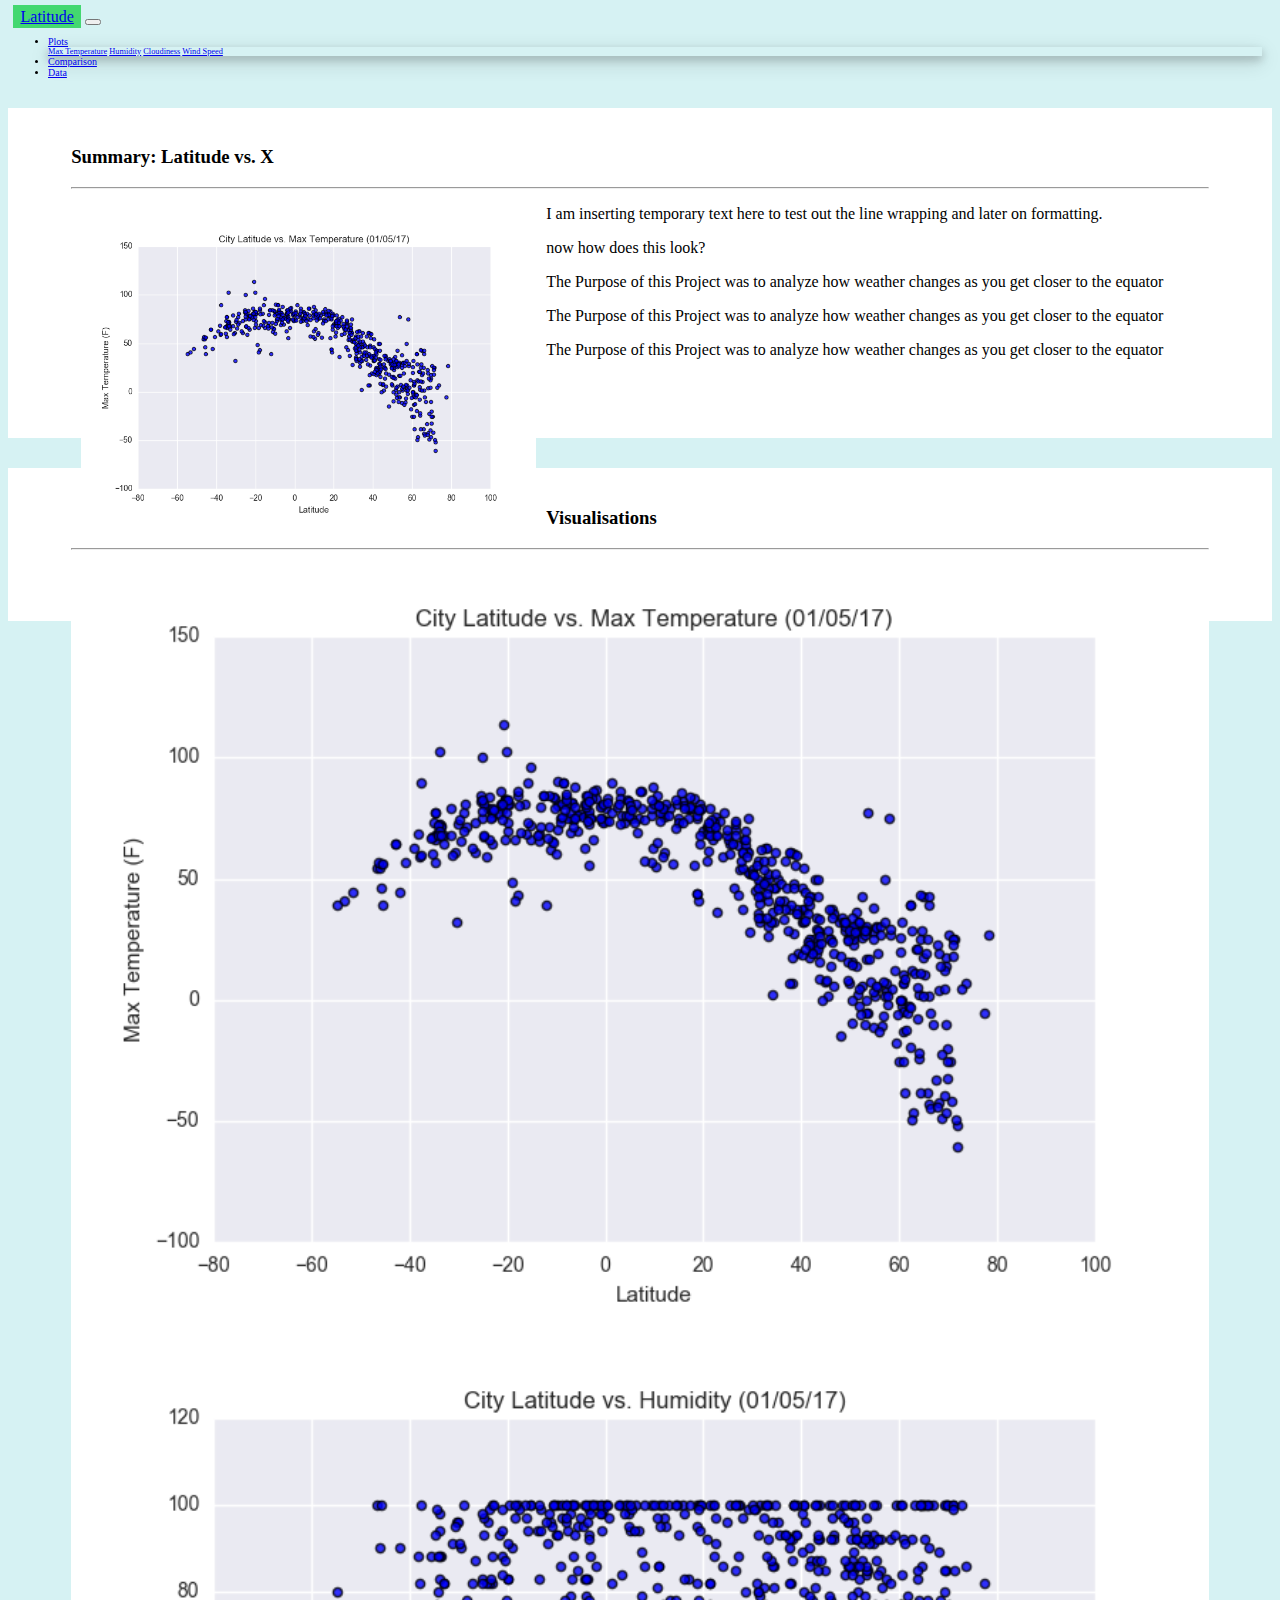
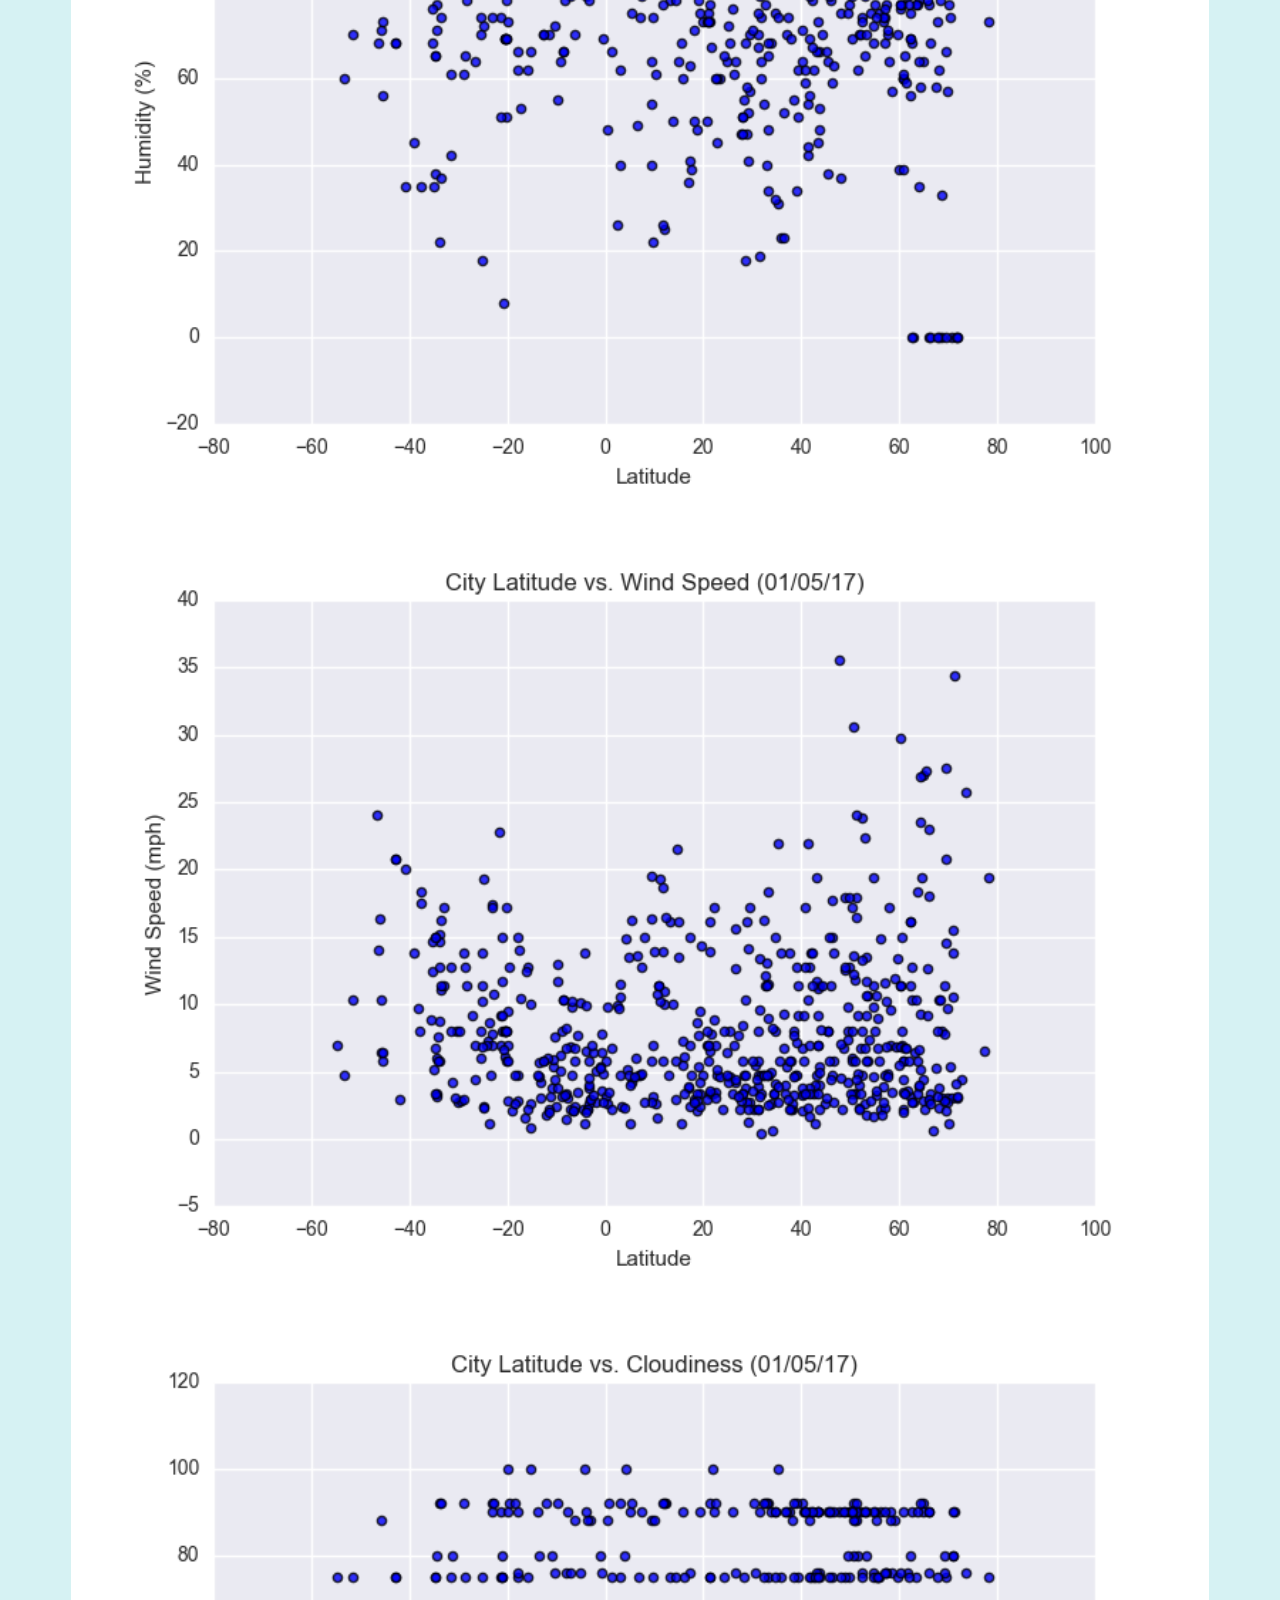
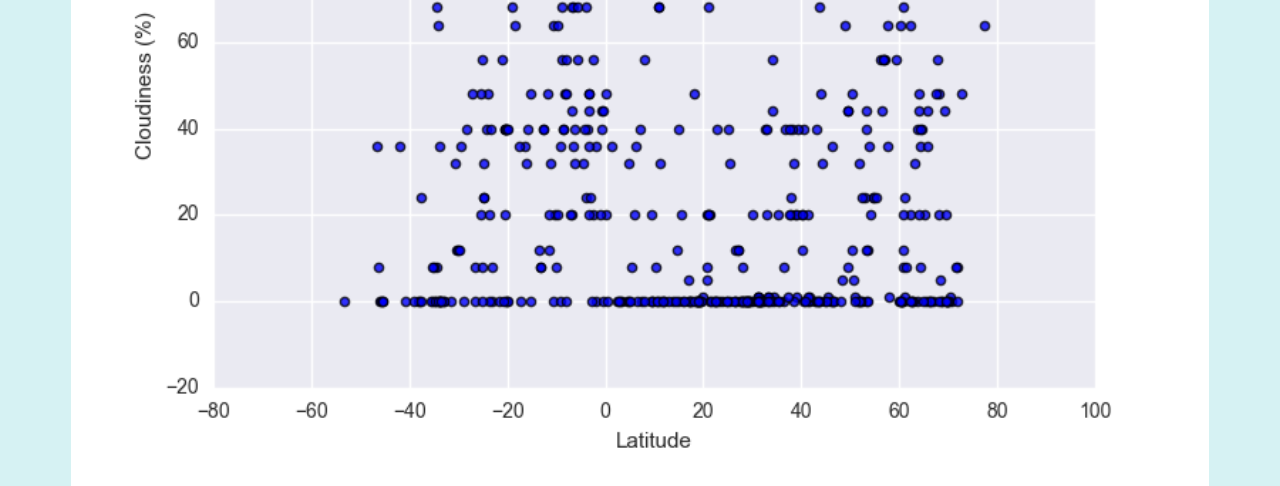
==== Index.html @ 054fb44e "create index and mystyle files" ====
<!DOCTYPE html>
<html lang="en">




    <head>
        <meta charset="UTF-8">
        
        <link href="https://cdn.jsdelivr.net/npm/bootstrap@5.0.2/dist/css/bootstrap.min.css" rel="stylesheet" integrity="sha384-EVSTQN3/azprG1Anm3QDgpJLIm9Nao0Yz1ztcQTwFspd3yD65VohhpuuCOmLASjC" crossorigin="anonymous">
        <title>Web Assignment</title>
        <link rel="stylesheet" href="mystyle.css">

    </head>
      
    <body>
      
        <nav class="navbar navbar-expand-md navbar-light bg-light">
            <a class="navbar-brand" href="Index.html">Latitude</a>


            <button class="navbar-toggler" type="button" data-bs-toggle="collapse" data-bs-target="#navbarSupportedContent" aria-controls="navbarSupportedContent" aria-expanded="false" aria-label="Toggle navigation">
              <span class="navbar-toggler-icon"></span>
            </button>

            <div class="collapse navbar-collapse justify-content-end" id="navbarSupportedContent">
              <ul class="navbar-nav mr-auto">
                <li class="nav-item dropdown">
                  <a class="nav-link dropdown-toggle" href="#" id="navbarDropdown" role="button" data-bs-toggle="dropdown" aria-haspopup="true" aria-expanded="false">
                    Plots
                  </a>
                  <div class="dropdown-menu" aria-labelledby="navbarDropdown">
                    <a class="dropdown-item" href="#">Max Temperature</a>
                    <a class="dropdown-item" href="#">Humidity</a>
                    <a class="dropdown-item" href="#">Cloudiness</a>
                    <a class="dropdown-item" href="#">Wind Speed</a>
                  </div>
                </li>
                <li class="nav-item">
                  <a class="nav-link" href="#">Comparison</a>
                </li>
                <li class="nav-item">
                    <a class="nav-link" href="#">Data</a>
                </li>
                <div class="dropdown-divider"></div>
              </ul>

            </div>
        </nav>

        <div class="container">
            <!--Normally these medium columns go full wide on small screen sizes-->
            <div class="row">
              
              <div class="col-md-8">
                <div class="col-md-12">
                <h3>Summary: Latitude vs. X</h3>
                <hr>
                <div class="square">
                  <div> 
                <p><img class="img-Analysis" src="Resources/assets/images/lat_vs_max_temp.png" alt="GROOOONK"               
                > 
                I am inserting temporary text here to test out the line wrapping and later on formatting. 
                <p>now how does this look?</p>
                <p>The Purpose of this Project was to analyze how weather changes as you get closer to the equator</p>
                </p>
                <p>The Purpose of this Project was to analyze how weather changes as you get closer to the equator</p>
              </p>
              <p>The Purpose of this Project was to analyze how weather changes as you get closer to the equator</p>
                </p>
                  </div>
               
                </p>
              </div>
                </div>
              </div>
              <div class="col-md-4">
                <div class="col-md-12">
                <h3>Visualisations</h3>
                <hr>
                  <div class="row">
                    <div class="col-md-6 col-3">
                      <img  src="Resources/assets/images/lat_vs_max_temp.png" alt="GROOOONK"> 
                    </div>
                    <div class="col-md-6 col-3">
                      <img  src="Resources/assets/images/lat_vs_humidity.png" alt="GROOOONK"> 
                    </div>

                    <div class="col-md-6 col-3">
                      <img  src="Resources/assets/images/lat_vs_wind_speed.png" alt="GROOOONK"> 
                    </div>
                    <div class="col-md-6 col-3">
                      <img  src="Resources/assets/images/lat_vs_cloudiness.png" alt="GROOOONK"> 
                    </div>
                    </div>
                  </div>
            </div>

        
        
        <script src="https://cdn.jsdelivr.net/npm/bootstrap@5.0.2/dist/js/bootstrap.bundle.min.js" integrity="sha384-MrcW6ZMFYlzcLA8Nl+NtUVF0sA7MsXsP1UyJoMp4YLEuNSfAP+JcXn/tWtIaxVXM" crossorigin="anonymous"></script>

    </body>

</html>
---- mystyle.css ----
body{
  background-color: rgb(214, 242, 243);
  font-family: "Times New Roman", Times, serif;
}

.navbar-brand{ 
              background-color: rgb(67, 216, 112);         
              padding-top: 3px ;
              padding-right: 7.5px;
              padding-bottom: 3px ;
              padding-left: 7.5px ;
              margin-left: 5px;
              margin-bottom: -10.5px;
              }

ul.navbar-nav{
              font-size: x-small;
              padding-right: 10px;
              padding-bottom: 10px;
              margin-bottom: -10.5px;}

div.dropdown-menu{
                  font-size: smaller;
                  padding-right: 0px;
                  border:0px;
                  outline:0px;
                  border-radius: 0;
                  box-shadow: 0 4px 8px 0 rgba(0, 0, 0, 0.2), 0 6px 20px 0 rgba(0, 0, 0, 0.19);
                  }

.dropdown-divider{margin: 0px;}

.col-md-12{
            background-color: white;
            margin-top: 30px;
            padding-top: 20px;
            padding-bottom: 5%;
            padding-right: 5%;
            padding-left: 5%;
          }

img{
    position : relative;
    width : 100%;
    height : 100%;
    float : left;
    }
    
.img-Analysis{
              float: left;
              padding:10px;
              border: none;
              width: 40%;
              height: 30%;
            }

.current{border: 1px;}

@media (max-width: 768px) {
  body{
    background-color: white;
  }
  .navbar.bg-light {
    background-color: rgb(67, 216, 112)!important; 
  }   

  .col-md-12 {
    padding:0;
  }

  .navbar-collapse{
    background-color: #F8F8F8!important;
    margin-top: 20px;
    margin-bottom: -20px;}
  }

  .dropdown-menu{
    box-shadow: none;
    padding-right: 768px;
    }
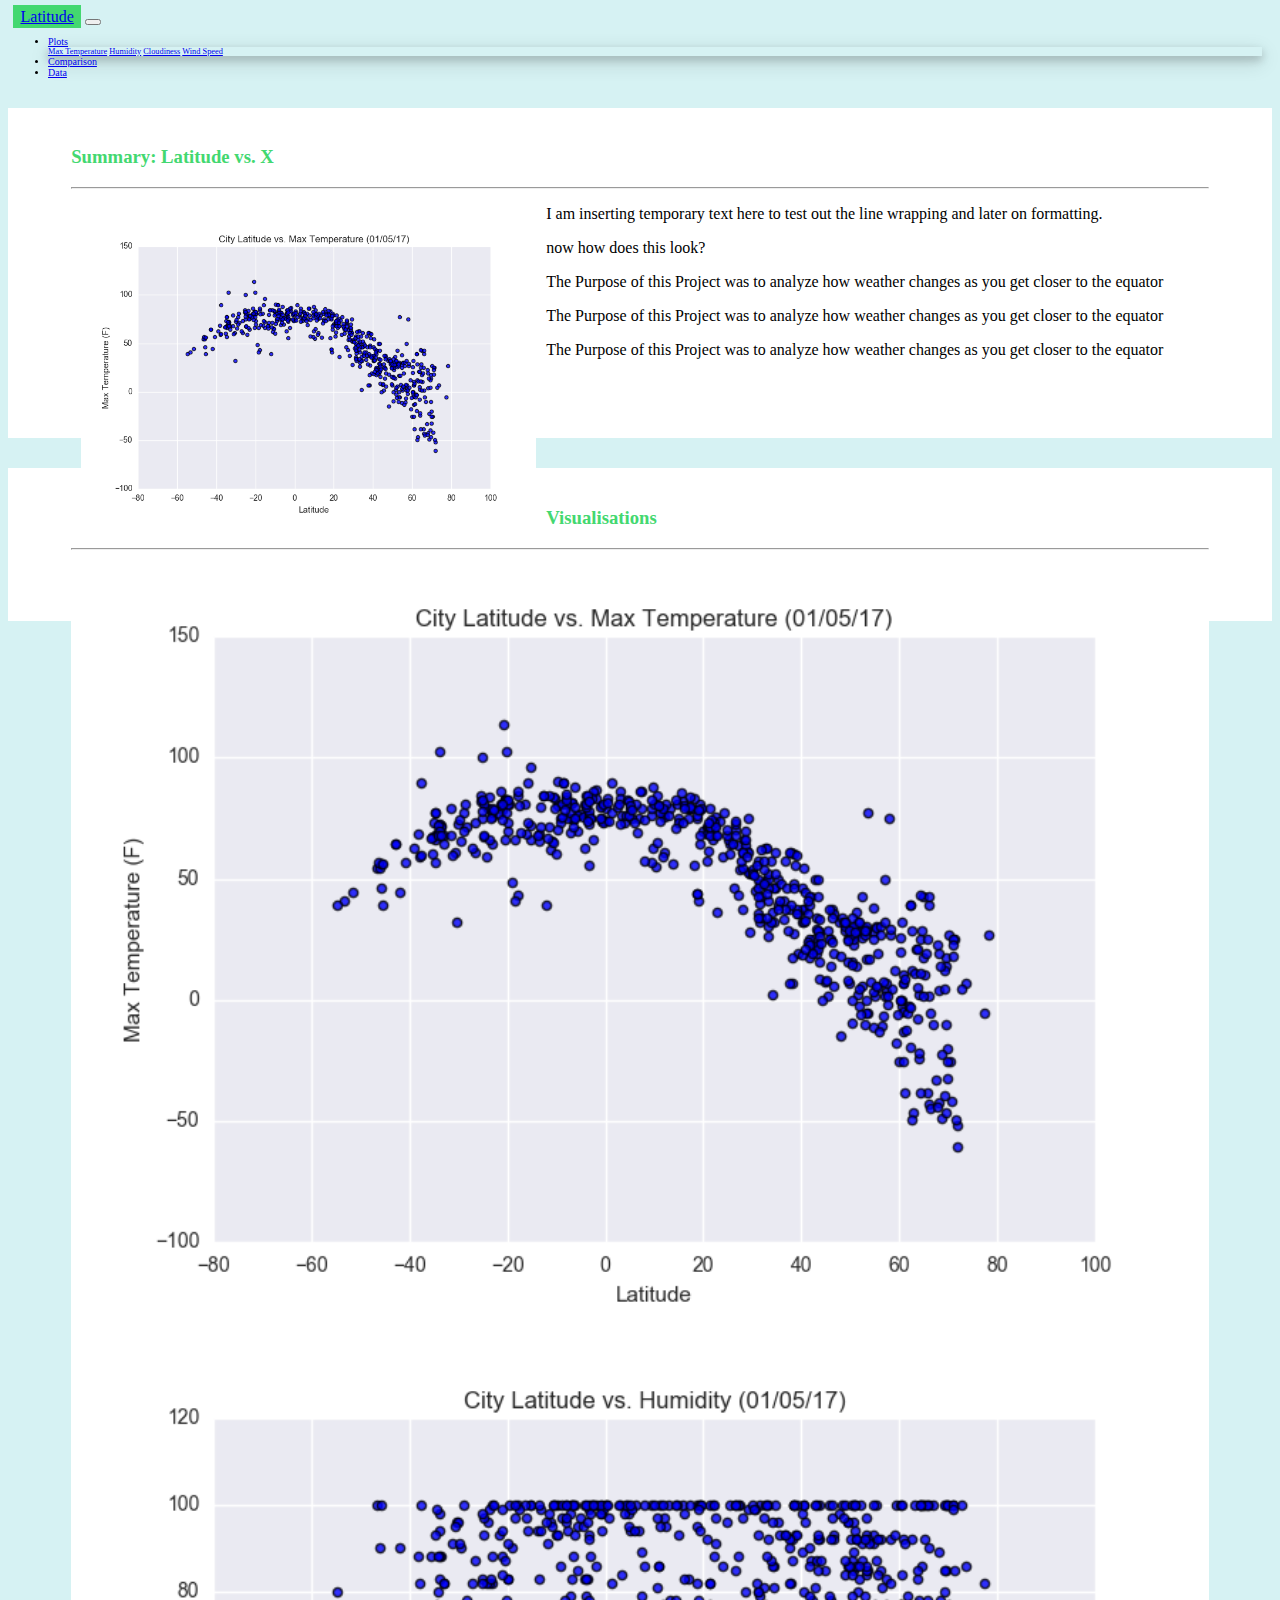
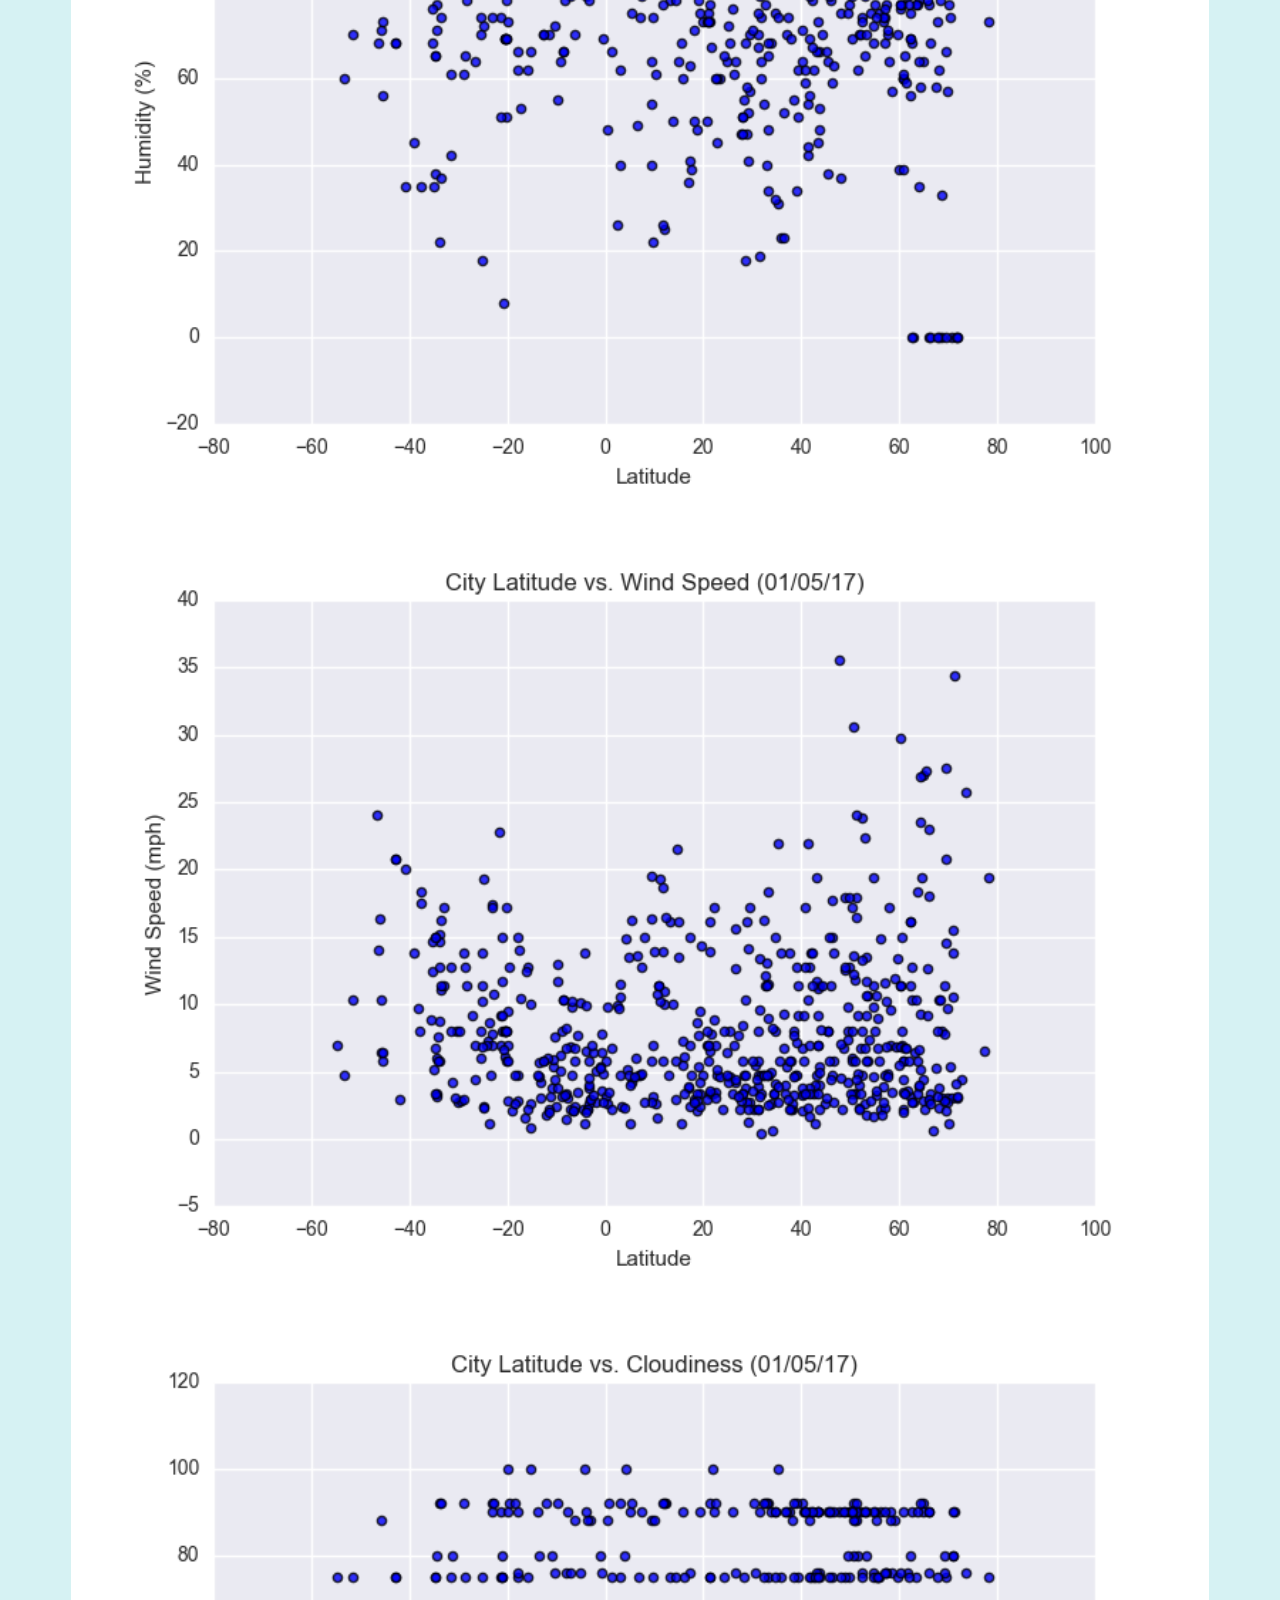
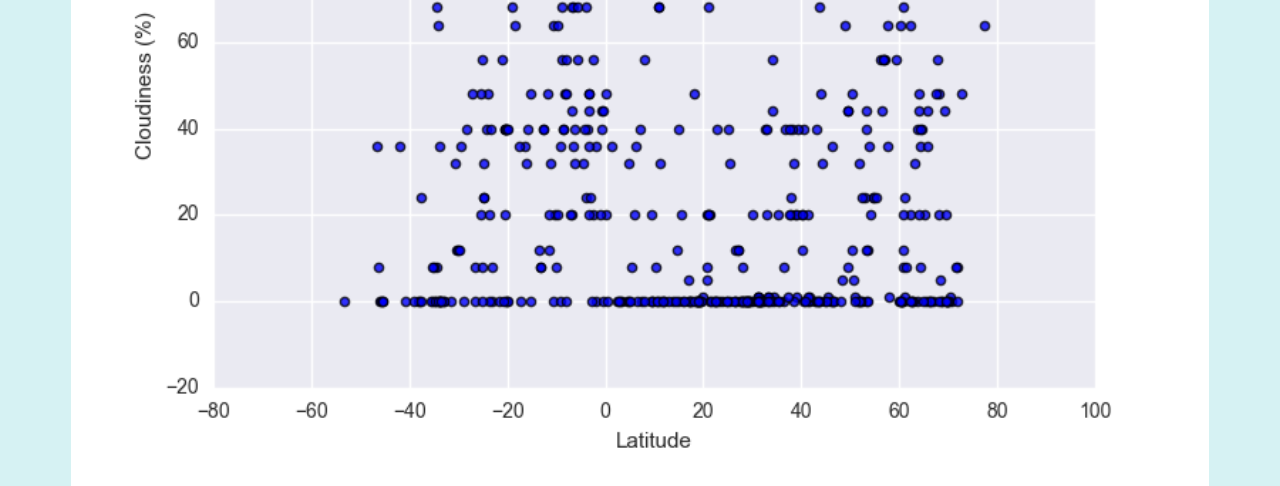
==== commit cafe46d0: "rename index in all files" ====
--- a/Index.html
+++ b/Index.html
@@ -1,8 +1,5 @@
 <!DOCTYPE html>
 <html lang="en">
-
-
-
 
     <head>
         <meta charset="UTF-8">
@@ -16,7 +13,7 @@
     <body>
       
         <nav class="navbar navbar-expand-md navbar-light bg-light">
-            <a class="navbar-brand" href="Index.html">Latitude</a>
+            <a class="navbar-brand" href="index.html">Latitude</a>
 
 
             <button class="navbar-toggler" type="button" data-bs-toggle="collapse" data-bs-target="#navbarSupportedContent" aria-controls="navbarSupportedContent" aria-expanded="false" aria-label="Toggle navigation">
@@ -30,17 +27,17 @@
                     Plots
                   </a>
                   <div class="dropdown-menu" aria-labelledby="navbarDropdown">
-                    <a class="dropdown-item" href="#">Max Temperature</a>
-                    <a class="dropdown-item" href="#">Humidity</a>
-                    <a class="dropdown-item" href="#">Cloudiness</a>
-                    <a class="dropdown-item" href="#">Wind Speed</a>
+                    <a class="dropdown-item" href="Max_temp.html">Max Temperature</a>
+                    <a class="dropdown-item" href="hummidity.html">Humidity</a>
+                    <a class="dropdown-item" href="cloudiness.html">Cloudiness</a>
+                    <a class="dropdown-item" href="windspeed.html">Wind Speed</a>
                   </div>
                 </li>
                 <li class="nav-item">
-                  <a class="nav-link" href="#">Comparison</a>
+                  <a class="nav-link" href="comparison.html">Comparison</a>
                 </li>
                 <li class="nav-item">
-                    <a class="nav-link" href="#">Data</a>
+                    <a class="nav-link" href="data.html">Data</a>
                 </li>
                 <div class="dropdown-divider"></div>
               </ul>
@@ -58,7 +55,7 @@
                 <hr>
                 <div class="square">
                   <div> 
-                <p><img class="img-Analysis" src="Resources/assets/images/lat_vs_max_temp.png" alt="GROOOONK"               
+                <p><img class="img-Analysis" src="Resources/assets/images/lat_vs_max_temp.png" alt="max_temp"               
                 > 
                 I am inserting temporary text here to test out the line wrapping and later on formatting. 
                 <p>now how does this look?</p>
@@ -80,17 +77,17 @@
                 <hr>
                   <div class="row">
                     <div class="col-md-6 col-3">
-                      <img  src="Resources/assets/images/lat_vs_max_temp.png" alt="GROOOONK"> 
+                      <a href="Max_temp.html" ><img  src="Resources/assets/images/lat_vs_max_temp.png" alt="Max_temp"> </a>
                     </div>
                     <div class="col-md-6 col-3">
-                      <img  src="Resources/assets/images/lat_vs_humidity.png" alt="GROOOONK"> 
+                    <a href="hummidity.html">  <img  src="Resources/assets/images/lat_vs_humidity.png" alt="humidity"> </a>
                     </div>
 
                     <div class="col-md-6 col-3">
-                      <img  src="Resources/assets/images/lat_vs_wind_speed.png" alt="GROOOONK"> 
+                      <a href="windspeed.html">  <img  src="Resources/assets/images/lat_vs_wind_speed.png" alt="windspeed"> </a>
                     </div>
                     <div class="col-md-6 col-3">
-                      <img  src="Resources/assets/images/lat_vs_cloudiness.png" alt="GROOOONK"> 
+                      <a href="cloudiness.html"> <img  src="Resources/assets/images/lat_vs_cloudiness.png" alt="cloudiness"> </a> 
                     </div>
                     </div>
                   </div>
--- a/mystyle.css
+++ b/mystyle.css
@@ -2,9 +2,11 @@
   background-color: rgb(214, 242, 243);
   font-family: "Times New Roman", Times, serif;
 }
-
+h3{color: rgb(67, 216, 112);}
+h4{color: rgb(67, 216, 112);}
 .navbar-brand{ 
-              background-color: rgb(67, 216, 112);         
+              background-color: rgb(67, 216, 112);
+                      
               padding-top: 3px ;
               padding-right: 7.5px;
               padding-bottom: 3px ;
@@ -42,7 +44,6 @@
 img{
     position : relative;
     width : 100%;
-    height : 100%;
     float : left;
     }
     
@@ -53,8 +54,14 @@
               width: 40%;
               height: 30%;
             }
+.container.content.bg-white{padding: 2%;
+                            margin-top: 40px;
+                            margin-bottom: 40px;}
 
-.current{border: 1px;}
+.current{border: 2px solid rgb(255, 217, 0);}
+
+
+
 
 @media (max-width: 768px) {
   body{
@@ -72,9 +79,11 @@
     background-color: #F8F8F8!important;
     margin-top: 20px;
     margin-bottom: -20px;}
-  }
 
-  .dropdown-menu{
+.dropdown-menu{
     box-shadow: none;
     padding-right: 768px;
-    }+    }
+  .col-3{margin-bottom: 5%;}
+tr{border: 1px;}
+}
